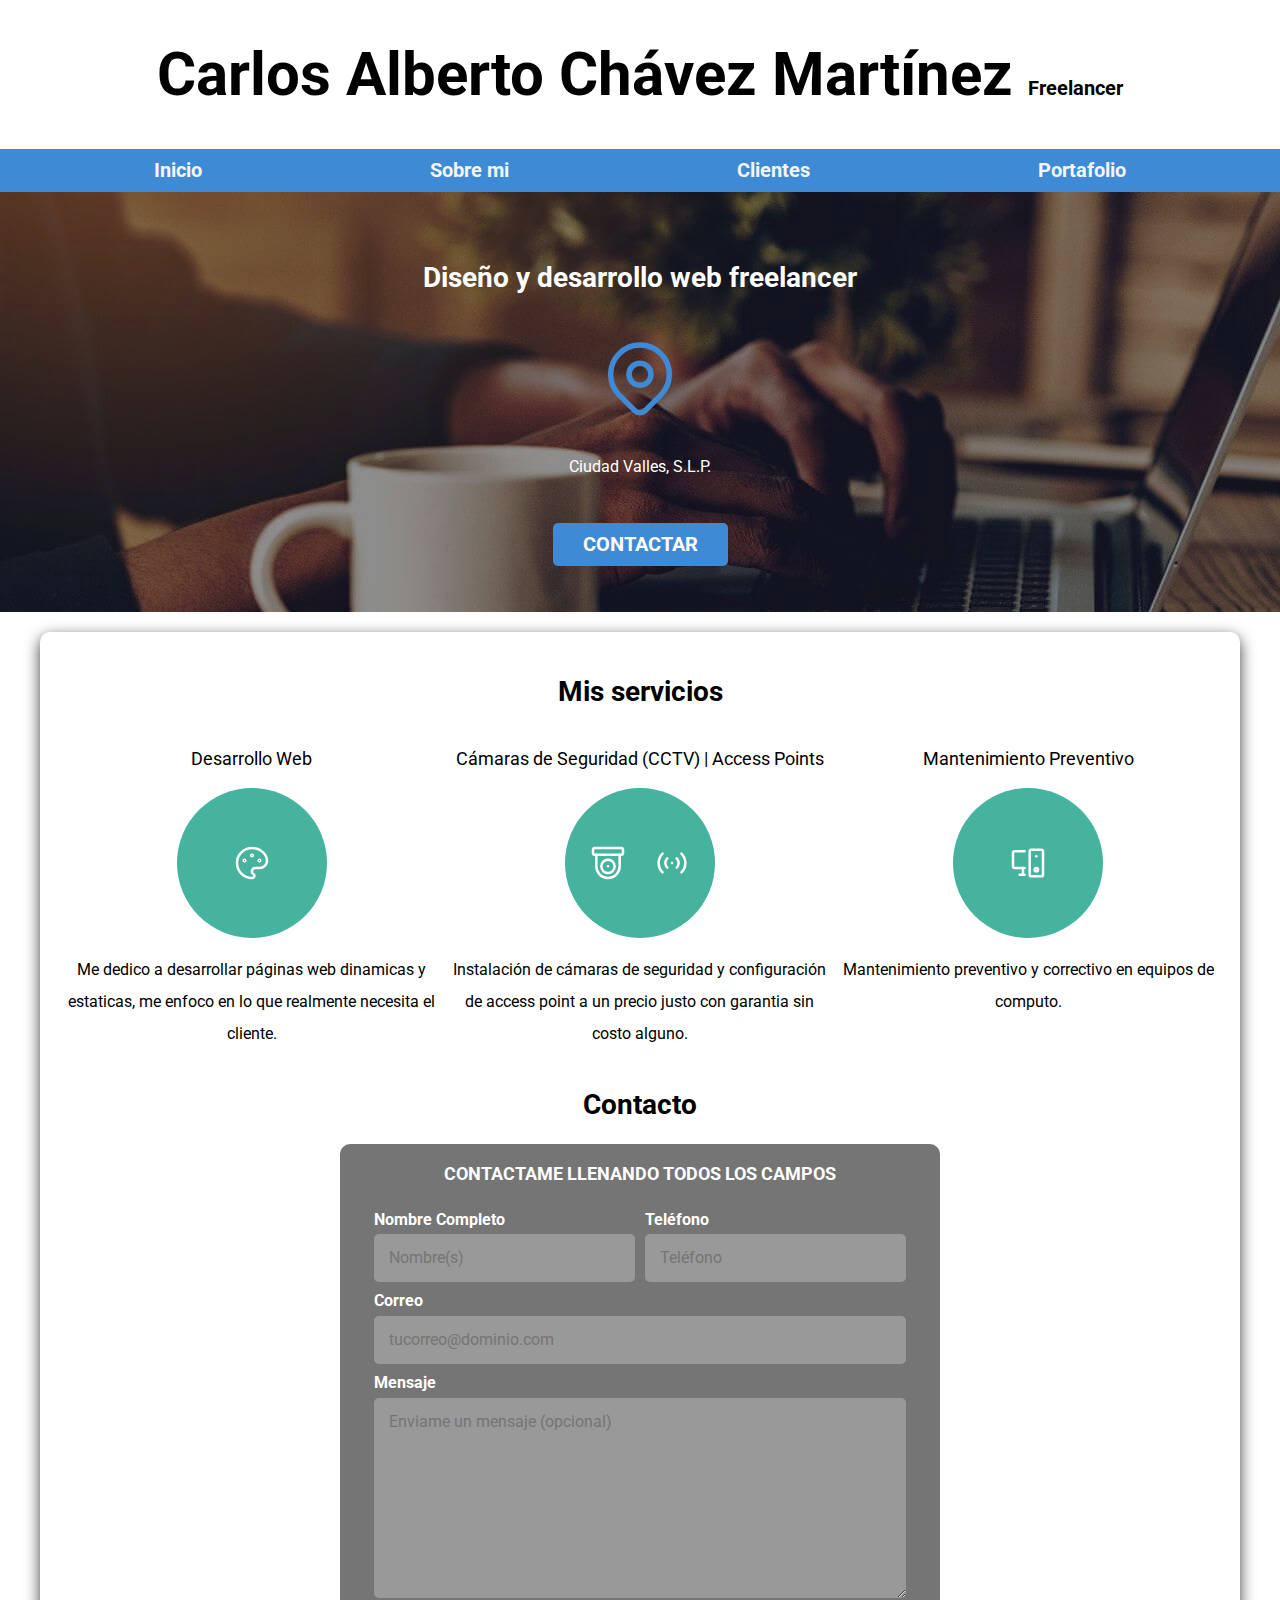
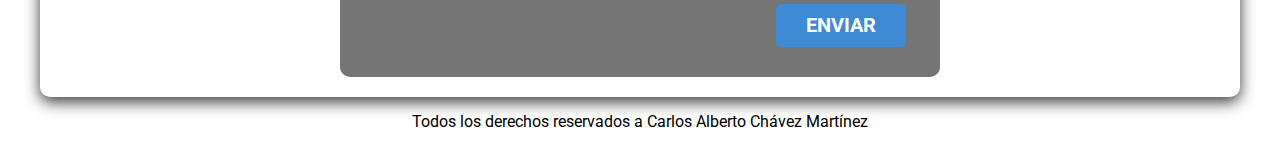
==== index.html @ b0a95b1d "Update index.html" ====
<!DOCTYPE html>
<html lang="en">
<head>
    <meta charset="UTF-8">
    <link rel="shortcut icon" type="image/x-icon" href="images/icono-sw.png">
    <title>Bienvenido a mi sitio web</title>
    <link rel="preload" href="css/normalize.css" as="style">
    <link rel="stylesheet" href="css/normalize.css">
    <link rel="preload" href="css/estilos.css" as="style"> <!-- PARA QUE CARGUE MAS RAPIDO LOS ESTILOS    -->
    <link rel="stylesheet" href="css/estilos.css">
    <link rel="preconnect" href="https://fonts.googleapis.com">
    <link rel="preconnect" href="https://fonts.gstatic.com" crossorigin>
    <link href="https://fonts.googleapis.com/css2?family=Roboto:wght@300&display=swap" rel="stylesheet"> 
    <meta name="viewport" content="width=device-width, initial-scale=1.0">
</head>
<body>
    <header>
        <h1 class="titulo">Carlos Alberto Chávez Martínez <span>Freelancer</span></h1>
    </header>
    <div class="nav-bg">
        <nav class="navegacion-principal contenedor">
            <a href="index.html">Inicio</a>
            <a href="../html/sobremi.html">Sobre mi</a>
            <a href="../html/clientes.html">Clientes</a>
            <a href="../html/portafolio.html">Portafolio</a>
        </nav>
    </div>
    <section class="hero">
        <div class="contenido-hero">
            <h2>Diseño y desarrollo web freelancer</h2>
            <p>
                <svg xmlns="http://www.w3.org/2000/svg" class="icon icon-tabler icon-tabler-map-pin" width="88" height="88" viewBox="0 0 24 24" stroke-width="1.5" stroke="#3f8ad5" fill="none" stroke-linecap="round" stroke-linejoin="round">
                <path stroke="none" d="M0 0h24v24H0z" fill="none"/>
                <circle cx="12" cy="11" r="3" />
                <path d="M17.657 16.657l-4.243 4.243a2 2 0 0 1 -2.827 0l-4.244 -4.243a8 8 0 1 1 11.314 0z" />
                </svg>
            </p>
            <p>Ciudad Valles, S.L.P.</p>
            <a target="_blank" href="https://api.whatsapp.com/send?phone=524811155926&text=Hola,%20Carlos.%20Te%20contacto%20para%20un%20servicio%20informatico" class="boton">Contactar</a>
        </div>
    </section>
    <!-- LO MAS IMPORTANTE DEL SITIO WEB -->
    <main class="contenedor sombra">    
            <h2>Mis servicios</h2>
                <div class="servicios">
                    <section class="servicio">
                        <h3>Desarrollo Web</h3>
                            <div class="iconos">
                                <svg xmlns="http://www.w3.org/2000/svg" class="icon icon-tabler icon-tabler-palette" width="40" height="40"viewBox="0 0 24 24" stroke-width="1.5" stroke="#FFFFFF" fill="none" stroke-linecap="round" stroke-linejoin="round">
                                    <path stroke="none" d="M0 0h24v24H0z" fill="none"/>
                                    <path d="M12 21a9 9 0 1 1 0 -18a9 8 0 0 1 9 8a4.5 4 0 0 1 -4.5 4h-2.5a2 2 0 0 0 -1 3.75a1.3 1.3 0 0 1 -1 2.25" />
                                    <circle cx="7.5" cy="10.5" r=".5" fill="currentColor" />
                                    <circle cx="12" cy="7.5" r=".5" fill="currentColor" />
                                    <circle cx="16.5" cy="10.5" r=".5" fill="currentColor" />
                                </svg>
                            </div>
                        <p>Me dedico a desarrollar páginas web dinamicas y estaticas, me enfoco en lo que realmente necesita el cliente.</p>
                    </section>
                    <section class="servicio">
                        <h3>Cámaras de Seguridad (CCTV) | Access Points</h3>
                            <div class="iconos">
                                <svg xmlns="http://www.w3.org/2000/svg" class="icon icon-tabler icon-tabler-device-cctv" width="40" height="40" viewBox="0 0 24 24" stroke-width="1.5" stroke="#FFFFFF" fill="none" stroke-linecap="round" stroke-linejoin="round">
                                    <path stroke="none" d="M0 0h24v24H0z" fill="none"/>
                                    <rect x="3" y="3" width="18" height="4" rx="1" />
                                    <circle cx="12" cy="14" r="4" />
                                    <path d="M19 7v7a7 7 0 0 1 -14 0v-7" />
                                    <line x1="12" y1="14" x2="12.01" y2="14" />
                                </svg>
                                <svg xmlns="http://www.w3.org/2000/svg" class="icon icon-tabler icon-tabler-access-point" width="40" height="40" viewBox="0 0 24 24" stroke-width="1.5" stroke="#FFFFFF" fill="none" stroke-linecap="round" stroke-linejoin="round">
                                    <path stroke="none" d="M0 0h24v24H0z" fill="none"/>
                                    <line x1="12" y1="12" x2="12" y2="12.01" />
                                    <path d="M14.828 9.172a4 4 0 0 1 0 5.656" />
                                    <path d="M17.657 6.343a8 8 0 0 1 0 11.314" />
                                    <path d="M9.168 14.828a4 4 0 0 1 0 -5.656" />
                                    <path d="M6.337 17.657a8 8 0 0 1 0 -11.314" />
                                </svg>
                            </div>                       
                        <p>Instalación de cámaras de seguridad y configuración de access point a un precio justo con garantia sin costo alguno.</p>
                    </section>
                    <section class="servicio">
                        <h3>Mantenimiento Preventivo</h3>
                            <div class="iconos">
                                <svg xmlns="http://www.w3.org/2000/svg" class="icon icon-tabler icon-tabler-devices-2" width="40" height="40" viewBox="0 0 24 24" stroke-width="1.5" stroke="#FFFFFF" fill="none" stroke-linecap="round" stroke-linejoin="round">
                                    <path stroke="none" d="M0 0h24v24H0z" fill="none"/>
                                    <path d="M10 15h-6a1 1 0 0 1 -1 -1v-8a1 1 0 0 1 1 -1h6" />
                                    <rect x="13" y="4" width="8" height="16" rx="1" />
                                    <line x1="7" y1="19" x2="10" y2="19" />
                                    <line x1="17" y1="8" x2="17" y2="8.01" />
                                    <circle cx="17" cy="16" r="1" />
                                    <line x1="9" y1="15" x2="9" y2="19" />
                                </svg>
                            </div>
                        <p>Mantenimiento preventivo y correctivo en equipos de computo.</p>
                    </section>
                </div>
        <!-- LO MAS IMPORTANTE DEL SITIO WEB -->
        <section>
            <h2>Contacto</h2>
            <form class="formulario">
                <fieldset>
                    <legend>Contactame llenando todos los campos</legend>
                    <div class="contenedor-campos">
                        <div class="campo">
                            <label>Nombre Completo</label>
                            <input class="input-text" type="text" placeholder="Nombre(s)" disabled> 
                        </div>
                        <div class="campo">
                            <label>Teléfono</label>
                            <input class="input-text" type="tel" placeholder="Teléfono" maxlength="10" disabled>
                        </div>
                        <div class="campo">
                            <label>Correo</label>
                            <input class="input-text" type="email" placeholder="tucorreo@dominio.com" disabled>
                        </div>
                        <div class="campo">
                            <label>Mensaje</label>
                            <textarea class="input-text" placeholder="Enviame un mensaje (opcional)" disabled></textarea>
                        </div>
                    </div>
                    <div class="alinear-derecha flex">
                        <input class="boton w-cien" type="submit" value="Enviar" class="boton" disabled>
                    </div>
                </fieldset>
            </form>
        </section>
    </main>
    <footer class="footer">
        <p>Todos los derechos reservados a Carlos Alberto Chávez Martínez</p>
    </footer>     
</body>
</html>
---- css/estilos.css ----
:root{
    --blanco: #ffff;
    --secundario: #45b39d; 
    --primario: #3f8ad5;
    --semiblanco: #F5F5F5;
    --body:  #eff1f1;
    --gris: #757575;
    --psobremi:  #d7dada;
}
html{
    font-size: 62.5%;
    box-sizing: border-box;  /* Hack para box model */
    /* scroll-snap-type: y mandatory; */
}
/* .servicios, .navegacion-principal, .formulario{
    scroll-snap-align: center;
    scroll-snap-stop: always;
} */

/* * Selecciona todos los elementos de html */
/* 
        before and after
after: Contenido que no existe y es un pseudoelemento.
 para que no le afecte despues de colocar un elemento

before: Contenido que no existe y es un pseudoelemento.
 para que no le afecte antes de colocar un elemento
*/
*, *:before, *:after{
    box-sizing: inherit;
}
    /* GLOBALES */
body{
    font-size: 16px; /*1 rem = 10 pixeles*/
    font-family: 'Roboto', sans-serif;
    background-image: linear-gradient(to top, --body 0%, var(--blanco) 100%);
}
.contenedor{
    max-width: 120rem;
    margin: 0 auto;
}
.boton{
    background-color: var(--primario);
    color: var(--blanco);
    padding: 1rem 3rem;
    margin-top: 3rem;
    font-size: 2rem;
    text-decoration: none;
    text-transform: uppercase;
    font-weight: bold;
    border-radius: .5rem;
    text-align: center;
    border: none;
}
@media (min-width: 768px) {
    .boton{
        width: auto;
    }
}
.boton:hover{
    cursor: pointer;
}
.sombra{
    box-shadow: 0px 5px 15px 0px rgba(59,59,59,1);
    background-color: var(--blanco);
    padding: 2rem;
    border-radius: 1rem;
}
    /* TIPOGRAFIA */
h1{
    font-size: 3.8rem;
}
h2{
    font-size: 2.8rem;
}
h3{
    font-size: 1.8rem;
}
h1,h2,h3{
    text-align: center;
}
@media (min-width: 768px) {
    h1{
        font-size: 6rem;
    }
}
    /* TITULOS */
.titulo span{
    font-size: 2rem;
}
    /* UTILIDADES */
.w-cien{
    width: 100%;
}
@media (min-width: 768px) {
    .w-cien{
        width: auto;
    }
} 
.flex{
    display: flex;
}
.alinear-derecha{
    justify-content: flex-end;
}

    /* NAVEGACION PRINCIPAL */
.nav-bg{
    background-color: var(--primario);
}
.navegacion-principal{
    display: flex;
    flex-direction: column;  
}

@media (min-width: 768px) {
    .navegacion-principal{
        flex-direction: row;
        justify-content: space-around;
    }
} 
.navegacion-principal a{
    padding: 1rem ;
    color: var(--semiblanco);
    text-decoration: none;
    font-size: 2rem;
    font-weight: bold;
}
.navegacion-principal a:hover{
    color: var(--blanco);
    background-color: var(--secundario);
}
    /* HERO */
.hero{
    background-image: url(../images/banner-inicio.jpg);
    background-repeat: no-repeat;
    background-size: cover;
    height: 420px;
    position: relative;
    margin-bottom: 2rem;
}
.contenido-hero{
    position: absolute;
    background-color: rgba(0,0,0, .3); /**Anterior**/
    /* background-color: rgb(0 0 0 / 7% ); */
    width: 100%;
    height: 100%;
    display: flex; /**Cuando utilizas esto alineas con justify-content**/
    flex-direction: column; /**Ya no alinear con justify**/
    align-items: center; /**Alineas horizontalmente**/
    justify-content: center;
}
.contenido-hero h2, .contenido-hero a, .contenido-hero p, .contenido-hero-clientes h2, .contenido-hero-clientes p{
    color: var(--blanco);
}
    /* SERVICIOS */
@media (min-width: 768px) {
    .servicios{
        display: grid;
        grid-template-columns: repeat(3, 1fr);
        column-gap: 0.5rem;
    }
}
.servicio{
    display: flex;
    flex-direction: column;
    align-items: center;
}
.servicio h3{
    font-weight: normal;
}
.servicio p{
    line-height: 2;
    text-align: center;
}
.servicio .iconos{
    height: 15rem;
    width: 15rem;
    background-color: var(--secundario);
    border-radius: 50%;
    display: flex;
    justify-content: space-evenly;
    align-items: center;
}
    /* CONTACTO */
.formulario{
    background-color: var(--gris);
    width: min(60rem, 100%); /*Utiliza el valor mas pequeño*/
    margin: 0 auto;
    padding: 2rem;
    border-radius: 1rem;
}
.formulario fieldset{
    border: none;
}
.formulario legend{
    margin: 0 auto; /*Para que se centre en firefox*/
    text-align: center; /*Para que centre en chrome*/
    font-size: 1.8rem;
    text-transform: uppercase;
    font-weight: bold;
    margin-bottom: 2rem;
    color: var(--blanco);
}
@media (min-width: 768px) {
    .contenedor-campos{
        display: grid;
        grid-template-columns: 1fr 1fr;
        grid-template-rows: auto auto 20rem;   
        column-gap: 1rem;
    }
    .campo:nth-child(3), .campo:nth-child(4){
        grid-column: 1/3;
    }
} 
.campo{
    margin-bottom: 1rem;
}
.campo label{
    color: var(--blanco);
    font-weight: bold;
    margin-bottom: .5rem;
    display: block;
}
.input-text{
    width: 100%;
    border: none;
    padding: 1.5rem;
    border-radius: .5rem;
}
.campo textarea{
    height: 20rem;
}
.footer{
    text-align: center;
}

    /*ESTILOS DE PAGINA SOBRE MI */

.hero-sobre-mi{
    background-image: url(../images/sobre-mi.jpg);
    background-repeat: no-repeat;
    background-size: cover;
    height: 600px;
    position: relative;
    margin-bottom: 2rem;
}
.contenido-hero-sobre-mi,.contenido-hero-clientes, .contenido-hero-portafolio{
    position: absolute;
    background-color: rgba(0,0,0, .6); /**Anterior**/
    /* background-color: rgb(0 0 0 / 7% ); */
    width: 100%;
    height: 100%;
    display: flex; /**Cuando utilizas esto alineas con justify-content**/
    flex-direction: column; /**Ya no alinear con justify**/
    align-items: center; /**Alineas horizontalmente**/
    justify-content: center;
}
@media (min-width: 768px) and (max-width: 1280px) {
    .hero-sobre-mi{
        background-image: url(../images/sobre-mi.jpg);
        background-repeat: no-repeat;
        background-size: cover;
        height: 150rem;
        position: relative;
        margin-bottom: 2rem;
    }
}
.contenido-hero-sobre-mi p, .contenido-hero-sobre-mi h3, .contenido-hero-portafolio, .rhg h2, .rhg p, .svrhg h2, .svrhg p{
    text-align: center;
    color: var(--psobremi);
    line-height: 1.2;
}
     /*ESTILOS DE PAGINA CLIENTES */

.hero-clientes{
    background-image: url(../images/clientes.jpg);
    background-repeat: no-repeat;
    background-size: cover;
    height: 420px;
    position: relative;
    margin-bottom: 2rem;
}
@media (min-width: 280px) and (max-width:480px) {
    .hero-clientes{
        background-image: url(../images/clientes.jpg);
        background-repeat: no-repeat;
        background-size: cover;
        height: 285px;
        position: relative;
        margin-bottom: 2rem;
    }
}
i{
    font-size: 1.2rem;
    text-align: center;
    color: var(--blanco);
}
.hero1-clientes{
    background-image: url(../images/clienterhg.jpg);
    background-repeat: no-repeat;
    background-size: cover;
    height: 500px;
    position: relative;
    margin-bottom: 2rem;
}

        /* ESTILOS DE PORTAFOLIO */

.hero-portafolio{
    background: linear-gradient(to bottom,#2287e7,   #d4dade);
    height: 400px;
    position: relative;
    margin-bottom: 2rem;
}
.hero1-portafolio{
    background: linear-gradient(to bottom, #5fadf5,   #d4dade);
    height: 300px;
    position: relative;
    margin-bottom: 2rem;
}
.hero2-portafolio{
    background:linear-gradient(to bottom,   #3392c5,   #d4dade);
    height: 300px;
    position: relative;
    margin-bottom: 2rem;
}
.hero3-portafolio{
    background:linear-gradient(to bottom,    #275d90,   #d4dade);
    height: 300px;
    position: relative;
    margin-bottom: 2rem;
}
---- css/estilos.css ----
:root{
    --blanco: #ffff;
    --secundario: #45b39d; 
    --primario: #3f8ad5;
    --semiblanco: #F5F5F5;
    --body:  #eff1f1;
    --gris: #757575;
    --psobremi:  #d7dada;
}
html{
    font-size: 62.5%;
    box-sizing: border-box;  /* Hack para box model */
    /* scroll-snap-type: y mandatory; */
}
/* .servicios, .navegacion-principal, .formulario{
    scroll-snap-align: center;
    scroll-snap-stop: always;
} */

/* * Selecciona todos los elementos de html */
/* 
        before and after
after: Contenido que no existe y es un pseudoelemento.
 para que no le afecte despues de colocar un elemento

before: Contenido que no existe y es un pseudoelemento.
 para que no le afecte antes de colocar un elemento
*/
*, *:before, *:after{
    box-sizing: inherit;
}
    /* GLOBALES */
body{
    font-size: 16px; /*1 rem = 10 pixeles*/
    font-family: 'Roboto', sans-serif;
    background-image: linear-gradient(to top, --body 0%, var(--blanco) 100%);
}
.contenedor{
    max-width: 120rem;
    margin: 0 auto;
}
.boton{
    background-color: var(--primario);
    color: var(--blanco);
    padding: 1rem 3rem;
    margin-top: 3rem;
    font-size: 2rem;
    text-decoration: none;
    text-transform: uppercase;
    font-weight: bold;
    border-radius: .5rem;
    text-align: center;
    border: none;
}
@media (min-width: 768px) {
    .boton{
        width: auto;
    }
}
.boton:hover{
    cursor: pointer;
}
.sombra{
    box-shadow: 0px 5px 15px 0px rgba(59,59,59,1);
    background-color: var(--blanco);
    padding: 2rem;
    border-radius: 1rem;
}
    /* TIPOGRAFIA */
h1{
    font-size: 3.8rem;
}
h2{
    font-size: 2.8rem;
}
h3{
    font-size: 1.8rem;
}
h1,h2,h3{
    text-align: center;
}
@media (min-width: 768px) {
    h1{
        font-size: 6rem;
    }
}
    /* TITULOS */
.titulo span{
    font-size: 2rem;
}
    /* UTILIDADES */
.w-cien{
    width: 100%;
}
@media (min-width: 768px) {
    .w-cien{
        width: auto;
    }
} 
.flex{
    display: flex;
}
.alinear-derecha{
    justify-content: flex-end;
}

    /* NAVEGACION PRINCIPAL */
.nav-bg{
    background-color: var(--primario);
}
.navegacion-principal{
    display: flex;
    flex-direction: column;  
}

@media (min-width: 768px) {
    .navegacion-principal{
        flex-direction: row;
        justify-content: space-around;
    }
} 
.navegacion-principal a{
    padding: 1rem ;
    color: var(--semiblanco);
    text-decoration: none;
    font-size: 2rem;
    font-weight: bold;
}
.navegacion-principal a:hover{
    color: var(--blanco);
    background-color: var(--secundario);
}
    /* HERO */
.hero{
    background-image: url(../images/banner-inicio.jpg);
    background-repeat: no-repeat;
    background-size: cover;
    height: 420px;
    position: relative;
    margin-bottom: 2rem;
}
.contenido-hero{
    position: absolute;
    background-color: rgba(0,0,0, .3); /**Anterior**/
    /* background-color: rgb(0 0 0 / 7% ); */
    width: 100%;
    height: 100%;
    display: flex; /**Cuando utilizas esto alineas con justify-content**/
    flex-direction: column; /**Ya no alinear con justify**/
    align-items: center; /**Alineas horizontalmente**/
    justify-content: center;
}
.contenido-hero h2, .contenido-hero a, .contenido-hero p, .contenido-hero-clientes h2, .contenido-hero-clientes p{
    color: var(--blanco);
}
    /* SERVICIOS */
@media (min-width: 768px) {
    .servicios{
        display: grid;
        grid-template-columns: repeat(3, 1fr);
        column-gap: 0.5rem;
    }
}
.servicio{
    display: flex;
    flex-direction: column;
    align-items: center;
}
.servicio h3{
    font-weight: normal;
}
.servicio p{
    line-height: 2;
    text-align: center;
}
.servicio .iconos{
    height: 15rem;
    width: 15rem;
    background-color: var(--secundario);
    border-radius: 50%;
    display: flex;
    justify-content: space-evenly;
    align-items: center;
}
    /* CONTACTO */
.formulario{
    background-color: var(--gris);
    width: min(60rem, 100%); /*Utiliza el valor mas pequeño*/
    margin: 0 auto;
    padding: 2rem;
    border-radius: 1rem;
}
.formulario fieldset{
    border: none;
}
.formulario legend{
    margin: 0 auto; /*Para que se centre en firefox*/
    text-align: center; /*Para que centre en chrome*/
    font-size: 1.8rem;
    text-transform: uppercase;
    font-weight: bold;
    margin-bottom: 2rem;
    color: var(--blanco);
}
@media (min-width: 768px) {
    .contenedor-campos{
        display: grid;
        grid-template-columns: 1fr 1fr;
        grid-template-rows: auto auto 20rem;   
        column-gap: 1rem;
    }
    .campo:nth-child(3), .campo:nth-child(4){
        grid-column: 1/3;
    }
} 
.campo{
    margin-bottom: 1rem;
}
.campo label{
    color: var(--blanco);
    font-weight: bold;
    margin-bottom: .5rem;
    display: block;
}
.input-text{
    width: 100%;
    border: none;
    padding: 1.5rem;
    border-radius: .5rem;
}
.campo textarea{
    height: 20rem;
}
.footer{
    text-align: center;
}

    /*ESTILOS DE PAGINA SOBRE MI */

.hero-sobre-mi{
    background-image: url(../images/sobre-mi.jpg);
    background-repeat: no-repeat;
    background-size: cover;
    height: 600px;
    position: relative;
    margin-bottom: 2rem;
}
.contenido-hero-sobre-mi,.contenido-hero-clientes, .contenido-hero-portafolio{
    position: absolute;
    background-color: rgba(0,0,0, .6); /**Anterior**/
    /* background-color: rgb(0 0 0 / 7% ); */
    width: 100%;
    height: 100%;
    display: flex; /**Cuando utilizas esto alineas con justify-content**/
    flex-direction: column; /**Ya no alinear con justify**/
    align-items: center; /**Alineas horizontalmente**/
    justify-content: center;
}
@media (min-width: 768px) and (max-width: 1280px) {
    .hero-sobre-mi{
        background-image: url(../images/sobre-mi.jpg);
        background-repeat: no-repeat;
        background-size: cover;
        height: 150rem;
        position: relative;
        margin-bottom: 2rem;
    }
}
.contenido-hero-sobre-mi p, .contenido-hero-sobre-mi h3, .contenido-hero-portafolio, .rhg h2, .rhg p, .svrhg h2, .svrhg p{
    text-align: center;
    color: var(--psobremi);
    line-height: 1.2;
}
     /*ESTILOS DE PAGINA CLIENTES */

.hero-clientes{
    background-image: url(../images/clientes.jpg);
    background-repeat: no-repeat;
    background-size: cover;
    height: 420px;
    position: relative;
    margin-bottom: 2rem;
}
@media (min-width: 280px) and (max-width:480px) {
    .hero-clientes{
        background-image: url(../images/clientes.jpg);
        background-repeat: no-repeat;
        background-size: cover;
        height: 285px;
        position: relative;
        margin-bottom: 2rem;
    }
}
i{
    font-size: 1.2rem;
    text-align: center;
    color: var(--blanco);
}
.hero1-clientes{
    background-image: url(../images/clienterhg.jpg);
    background-repeat: no-repeat;
    background-size: cover;
    height: 500px;
    position: relative;
    margin-bottom: 2rem;
}

        /* ESTILOS DE PORTAFOLIO */

.hero-portafolio{
    background: linear-gradient(to bottom,#2287e7,   #d4dade);
    height: 400px;
    position: relative;
    margin-bottom: 2rem;
}
.hero1-portafolio{
    background: linear-gradient(to bottom, #5fadf5,   #d4dade);
    height: 300px;
    position: relative;
    margin-bottom: 2rem;
}
.hero2-portafolio{
    background:linear-gradient(to bottom,   #3392c5,   #d4dade);
    height: 300px;
    position: relative;
    margin-bottom: 2rem;
}
.hero3-portafolio{
    background:linear-gradient(to bottom,    #275d90,   #d4dade);
    height: 300px;
    position: relative;
    margin-bottom: 2rem;
}
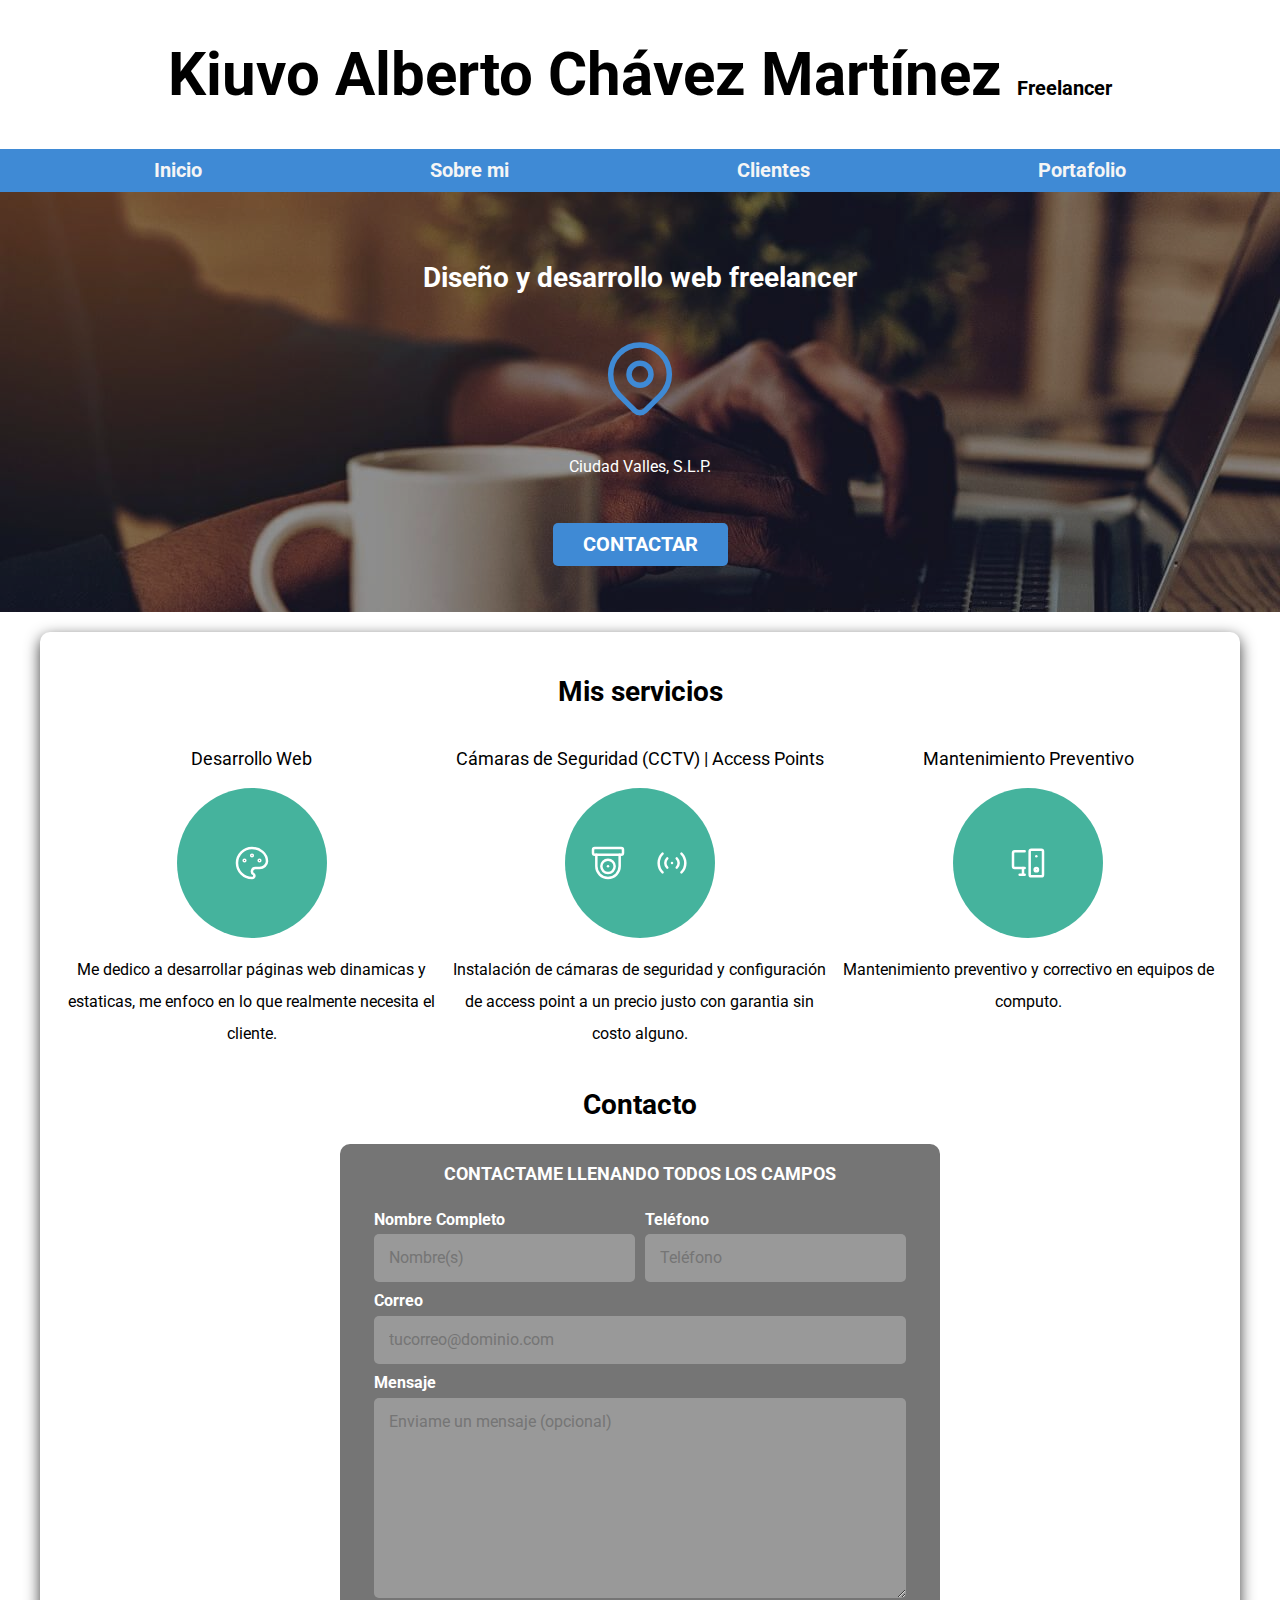
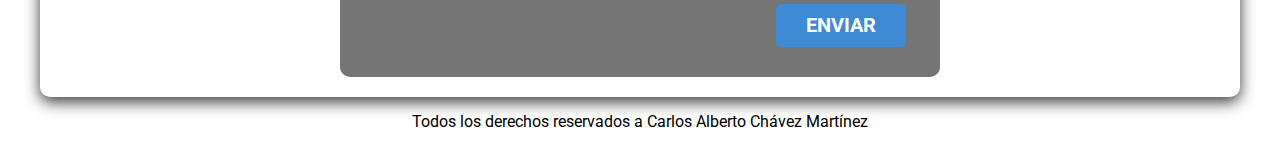
==== commit f93e52b4: "Update index.html" ====
--- a/index.html
+++ b/index.html
@@ -2,7 +2,6 @@
 <html lang="en">
 <head>
     <meta charset="UTF-8">
-    <link rel="shortcut icon" type="image/x-icon" href="images/icono-sw.png">
     <title>Bienvenido a mi sitio web</title>
     <link rel="preload" href="css/normalize.css" as="style">
     <link rel="stylesheet" href="css/normalize.css">
@@ -15,7 +14,7 @@
 </head>
 <body>
     <header>
-        <h1 class="titulo">Carlos Alberto Chávez Martínez <span>Freelancer</span></h1>
+        <h1 class="titulo">Kiuvo Alberto Chávez Martínez <span>Freelancer</span></h1>
     </header>
     <div class="nav-bg">
         <nav class="navegacion-principal contenedor">
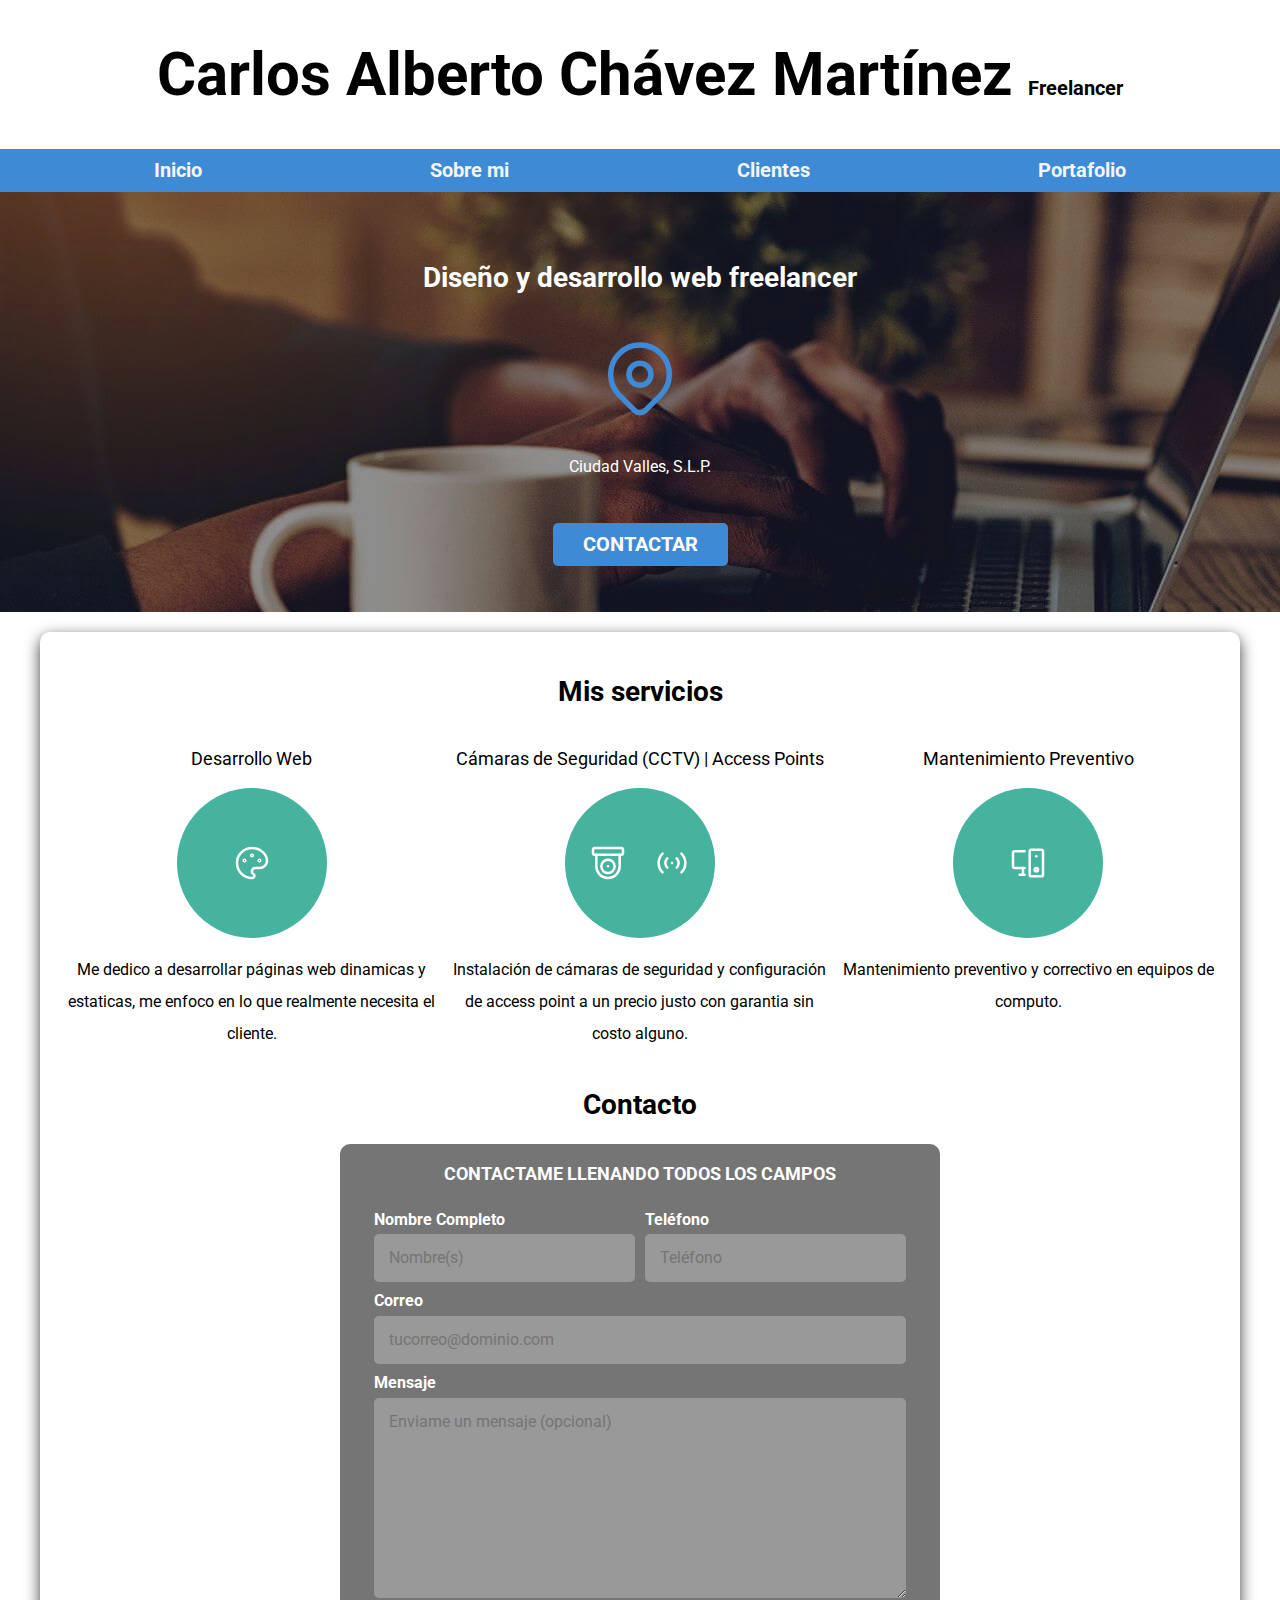
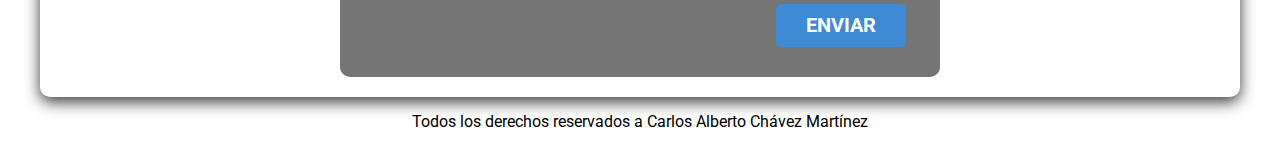
==== commit 8a7b17b6: "Update index.html" ====
--- a/index.html
+++ b/index.html
@@ -14,7 +14,7 @@
 </head>
 <body>
     <header>
-        <h1 class="titulo">Kiuvo Alberto Chávez Martínez <span>Freelancer</span></h1>
+        <h1 class="titulo">Carlos Alberto Chávez Martínez <span>Freelancer</span></h1>
     </header>
     <div class="nav-bg">
         <nav class="navegacion-principal contenedor">
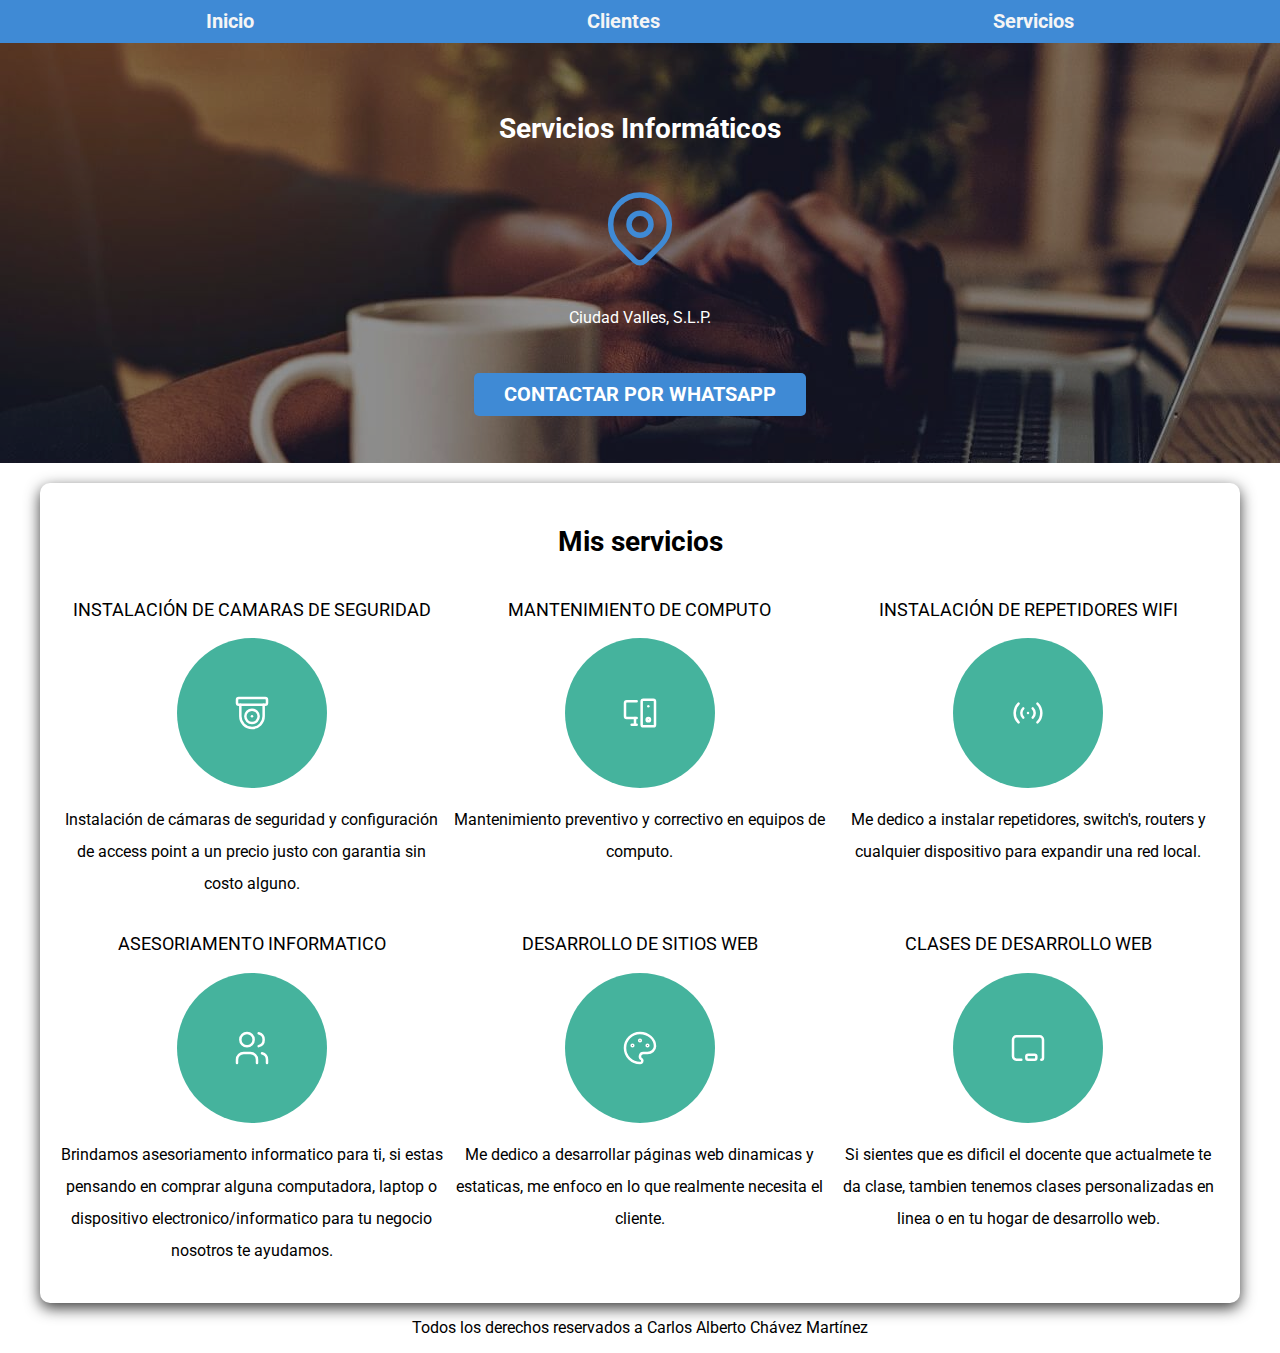
==== commit 58965c26: "Add files via upload" ====
--- a/index.html
+++ b/index.html
@@ -11,22 +11,23 @@
     <link rel="preconnect" href="https://fonts.gstatic.com" crossorigin>
     <link href="https://fonts.googleapis.com/css2?family=Roboto:wght@300&display=swap" rel="stylesheet"> 
     <meta name="viewport" content="width=device-width, initial-scale=1.0">
+    <link rel="shortcut icon" href="images/servicio-de-almacenamiento-en-la-nube.png"/>
 </head>
 <body>
     <header>
-        <h1 class="titulo">Carlos Alberto Chávez Martínez <span>Freelancer</span></h1>
+      
+        <!-- <h1 class="titulo">Servicios Informaticos <span>Freelancer</span></h1> -->
     </header>
     <div class="nav-bg">
         <nav class="navegacion-principal contenedor">
             <a href="index.html">Inicio</a>
-            <a href="../html/sobremi.html">Sobre mi</a>
             <a href="../html/clientes.html">Clientes</a>
-            <a href="../html/portafolio.html">Portafolio</a>
+            <a href="#">Servicios</a>
         </nav>
     </div>
     <section class="hero">
         <div class="contenido-hero">
-            <h2>Diseño y desarrollo web freelancer</h2>
+            <h2>Servicios Informáticos</h2>
             <p>
                 <svg xmlns="http://www.w3.org/2000/svg" class="icon icon-tabler icon-tabler-map-pin" width="88" height="88" viewBox="0 0 24 24" stroke-width="1.5" stroke="#3f8ad5" fill="none" stroke-linecap="round" stroke-linejoin="round">
                 <path stroke="none" d="M0 0h24v24H0z" fill="none"/>
@@ -35,28 +36,16 @@
                 </svg>
             </p>
             <p>Ciudad Valles, S.L.P.</p>
-            <a target="_blank" href="https://api.whatsapp.com/send?phone=524811155926&text=Hola,%20Carlos.%20Te%20contacto%20para%20un%20servicio%20informatico" class="boton">Contactar</a>
+            <a target="_blank" href="https://api.whatsapp.com/send?phone=524811155926&text=Hola,%20Carlos.%20Te%20contacto%20para%20un%20servicio%20informatico" class="boton">Contactar por whatsapp</a>
         </div>
     </section>
     <!-- LO MAS IMPORTANTE DEL SITIO WEB -->
     <main class="contenedor sombra">    
             <h2>Mis servicios</h2>
                 <div class="servicios">
+
                     <section class="servicio">
-                        <h3>Desarrollo Web</h3>
-                            <div class="iconos">
-                                <svg xmlns="http://www.w3.org/2000/svg" class="icon icon-tabler icon-tabler-palette" width="40" height="40"viewBox="0 0 24 24" stroke-width="1.5" stroke="#FFFFFF" fill="none" stroke-linecap="round" stroke-linejoin="round">
-                                    <path stroke="none" d="M0 0h24v24H0z" fill="none"/>
-                                    <path d="M12 21a9 9 0 1 1 0 -18a9 8 0 0 1 9 8a4.5 4 0 0 1 -4.5 4h-2.5a2 2 0 0 0 -1 3.75a1.3 1.3 0 0 1 -1 2.25" />
-                                    <circle cx="7.5" cy="10.5" r=".5" fill="currentColor" />
-                                    <circle cx="12" cy="7.5" r=".5" fill="currentColor" />
-                                    <circle cx="16.5" cy="10.5" r=".5" fill="currentColor" />
-                                </svg>
-                            </div>
-                        <p>Me dedico a desarrollar páginas web dinamicas y estaticas, me enfoco en lo que realmente necesita el cliente.</p>
-                    </section>
-                    <section class="servicio">
-                        <h3>Cámaras de Seguridad (CCTV) | Access Points</h3>
+                        <h3>INSTALACIÓN DE CAMARAS DE SEGURIDAD</h3>
                             <div class="iconos">
                                 <svg xmlns="http://www.w3.org/2000/svg" class="icon icon-tabler icon-tabler-device-cctv" width="40" height="40" viewBox="0 0 24 24" stroke-width="1.5" stroke="#FFFFFF" fill="none" stroke-linecap="round" stroke-linejoin="round">
                                     <path stroke="none" d="M0 0h24v24H0z" fill="none"/>
@@ -65,19 +54,13 @@
                                     <path d="M19 7v7a7 7 0 0 1 -14 0v-7" />
                                     <line x1="12" y1="14" x2="12.01" y2="14" />
                                 </svg>
-                                <svg xmlns="http://www.w3.org/2000/svg" class="icon icon-tabler icon-tabler-access-point" width="40" height="40" viewBox="0 0 24 24" stroke-width="1.5" stroke="#FFFFFF" fill="none" stroke-linecap="round" stroke-linejoin="round">
-                                    <path stroke="none" d="M0 0h24v24H0z" fill="none"/>
-                                    <line x1="12" y1="12" x2="12" y2="12.01" />
-                                    <path d="M14.828 9.172a4 4 0 0 1 0 5.656" />
-                                    <path d="M17.657 6.343a8 8 0 0 1 0 11.314" />
-                                    <path d="M9.168 14.828a4 4 0 0 1 0 -5.656" />
-                                    <path d="M6.337 17.657a8 8 0 0 1 0 -11.314" />
-                                </svg>
+                                
                             </div>                       
                         <p>Instalación de cámaras de seguridad y configuración de access point a un precio justo con garantia sin costo alguno.</p>
                     </section>
+
                     <section class="servicio">
-                        <h3>Mantenimiento Preventivo</h3>
+                        <h3>MANTENIMIENTO DE COMPUTO</h3>
                             <div class="iconos">
                                 <svg xmlns="http://www.w3.org/2000/svg" class="icon icon-tabler icon-tabler-devices-2" width="40" height="40" viewBox="0 0 24 24" stroke-width="1.5" stroke="#FFFFFF" fill="none" stroke-linecap="round" stroke-linejoin="round">
                                     <path stroke="none" d="M0 0h24v24H0z" fill="none"/>
@@ -91,9 +74,64 @@
                             </div>
                         <p>Mantenimiento preventivo y correctivo en equipos de computo.</p>
                     </section>
+
+                    <section class="servicio">
+                        <h3>INSTALACIÓN DE REPETIDORES WIFI</h3>
+                            <div class="iconos">
+                                <svg xmlns="http://www.w3.org/2000/svg" class="icon icon-tabler icon-tabler-access-point" width="40" height="40" viewBox="0 0 24 24" stroke-width="1.5" stroke="#FFFFFF" fill="none" stroke-linecap="round" stroke-linejoin="round">
+                                    <path stroke="none" d="M0 0h24v24H0z" fill="none"/>
+                                    <line x1="12" y1="12" x2="12" y2="12.01" />
+                                    <path d="M14.828 9.172a4 4 0 0 1 0 5.656" />
+                                    <path d="M17.657 6.343a8 8 0 0 1 0 11.314" />
+                                    <path d="M9.168 14.828a4 4 0 0 1 0 -5.656" />
+                                    <path d="M6.337 17.657a8 8 0 0 1 0 -11.314" />
+                                </svg>
+                            </div>
+                        <p>Me dedico a instalar repetidores, switch's, routers y cualquier dispositivo para expandir una red local.</p>
+                    </section>
+
+                    <section class="servicio">
+                        <h3>ASESORIAMENTO INFORMATICO</h3>
+                            <div class="iconos">
+                                <svg  xmlns="http://www.w3.org/2000/svg"  width="40"  height="40"  viewBox="0 0 24 24"  fill="none"  stroke="#ffffff"  stroke-width="1.5"  stroke-linecap="round"  stroke-linejoin="round"  class="icon icon-tabler icons-tabler-outline icon-tabler-users">
+                                    <path stroke="none" d="M0 0h24v24H0z" fill="none"/>
+                                    <path d="M9 7m-4 0a4 4 0 1 0 8 0a4 4 0 1 0 -8 0" />
+                                    <path d="M3 21v-2a4 4 0 0 1 4 -4h4a4 4 0 0 1 4 4v2" />
+                                    <path d="M16 3.13a4 4 0 0 1 0 7.75" />
+                                    <path d="M21 21v-2a4 4 0 0 0 -3 -3.85" />
+                                </svg>
+                            </div>
+                        <p>Brindamos asesoriamento informatico para ti, si estas pensando en comprar alguna computadora, laptop o dispositivo electronico/informatico para tu negocio nosotros te ayudamos.</p>
+                    </section>
+
+                    <section class="servicio">
+                        <h3>DESARROLLO DE SITIOS WEB</h3>
+                            <div class="iconos">
+                                <svg xmlns="http://www.w3.org/2000/svg" class="icon icon-tabler icon-tabler-palette" width="40" height="40"viewBox="0 0 24 24" stroke-width="1.5" stroke="#FFFFFF" fill="none" stroke-linecap="round" stroke-linejoin="round">
+                                    <path stroke="none" d="M0 0h24v24H0z" fill="none"/>
+                                    <path d="M12 21a9 9 0 1 1 0 -18a9 8 0 0 1 9 8a4.5 4 0 0 1 -4.5 4h-2.5a2 2 0 0 0 -1 3.75a1.3 1.3 0 0 1 -1 2.25" />
+                                    <circle cx="7.5" cy="10.5" r=".5" fill="currentColor" />
+                                    <circle cx="12" cy="7.5" r=".5" fill="currentColor" />
+                                    <circle cx="16.5" cy="10.5" r=".5" fill="currentColor" />
+                                </svg>
+                            </div>
+                        <p>Me dedico a desarrollar páginas web dinamicas y estaticas, me enfoco en lo que realmente necesita el cliente.</p>
+                    </section>
+
+                    <section class="servicio">
+                        <h3>CLASES DE DESARROLLO WEB</h3>
+                            <div class="iconos">
+                                <svg  xmlns="http://www.w3.org/2000/svg"  width="40"  height="40"  viewBox="0 0 24 24"  fill="none"  stroke="#ffffff"  stroke-width="1.5"  stroke-linecap="round"  stroke-linejoin="round"  class="icon icon-tabler icons-tabler-outline icon-tabler-chalkboard">
+                                    <path stroke="none" d="M0 0h24v24H0z" fill="none"/>
+                                    <path d="M8 19h-3a2 2 0 0 1 -2 -2v-10a2 2 0 0 1 2 -2h14a2 2 0 0 1 2 2v11a1 1 0 0 1 -1 1" />
+                                    <path d="M11 16m0 1a1 1 0 0 1 1 -1h4a1 1 0 0 1 1 1v1a1 1 0 0 1 -1 1h-4a1 1 0 0 1 -1 -1z" />
+                                </svg>
+                            </div>
+                        <p>Si sientes que es dificil el docente que actualmete te da clase, tambien tenemos clases personalizadas en linea o en tu hogar de desarrollo web.</p>
+                    </section>
                 </div>
         <!-- LO MAS IMPORTANTE DEL SITIO WEB -->
-        <section>
+        <!-- <section>
             <h2>Contacto</h2>
             <form class="formulario">
                 <fieldset>
@@ -121,7 +159,7 @@
                     </div>
                 </fieldset>
             </form>
-        </section>
+        </section> -->
     </main>
     <footer class="footer">
         <p>Todos los derechos reservados a Carlos Alberto Chávez Martínez</p>
--- a/css/estilos.css
+++ b/css/estilos.css
@@ -88,6 +88,7 @@
 .titulo span{
     font-size: 2rem;
 }
+
     /* UTILIDADES */
 .w-cien{
     width: 100%;
@@ -141,7 +142,7 @@
 }
 .contenido-hero{
     position: absolute;
-    background-color: rgba(0,0,0, .3); /**Anterior**/
+    background-color: rgba(0,0,0, .3); 
     /* background-color: rgb(0 0 0 / 7% ); */
     width: 100%;
     height: 100%;
@@ -308,26 +309,20 @@
         /* ESTILOS DE PORTAFOLIO */
 
 .hero-portafolio{
-    background: linear-gradient(to bottom,#2287e7,   #d4dade);
+    
     height: 400px;
     position: relative;
     margin-bottom: 2rem;
 }
 .hero1-portafolio{
-    background: linear-gradient(to bottom, #5fadf5,   #d4dade);
+   
     height: 300px;
     position: relative;
     margin-bottom: 2rem;
 }
 .hero2-portafolio{
-    background:linear-gradient(to bottom,   #3392c5,   #d4dade);
+    
     height: 300px;
     position: relative;
     margin-bottom: 2rem;
 }
-.hero3-portafolio{
-    background:linear-gradient(to bottom,    #275d90,   #d4dade);
-    height: 300px;
-    position: relative;
-    margin-bottom: 2rem;
-}
--- a/css/estilos.css
+++ b/css/estilos.css
@@ -88,6 +88,7 @@
 .titulo span{
     font-size: 2rem;
 }
+
     /* UTILIDADES */
 .w-cien{
     width: 100%;
@@ -141,7 +142,7 @@
 }
 .contenido-hero{
     position: absolute;
-    background-color: rgba(0,0,0, .3); /**Anterior**/
+    background-color: rgba(0,0,0, .3); 
     /* background-color: rgb(0 0 0 / 7% ); */
     width: 100%;
     height: 100%;
@@ -308,26 +309,20 @@
         /* ESTILOS DE PORTAFOLIO */
 
 .hero-portafolio{
-    background: linear-gradient(to bottom,#2287e7,   #d4dade);
+    
     height: 400px;
     position: relative;
     margin-bottom: 2rem;
 }
 .hero1-portafolio{
-    background: linear-gradient(to bottom, #5fadf5,   #d4dade);
+   
     height: 300px;
     position: relative;
     margin-bottom: 2rem;
 }
 .hero2-portafolio{
-    background:linear-gradient(to bottom,   #3392c5,   #d4dade);
+    
     height: 300px;
     position: relative;
     margin-bottom: 2rem;
 }
-.hero3-portafolio{
-    background:linear-gradient(to bottom,    #275d90,   #d4dade);
-    height: 300px;
-    position: relative;
-    margin-bottom: 2rem;
-}
